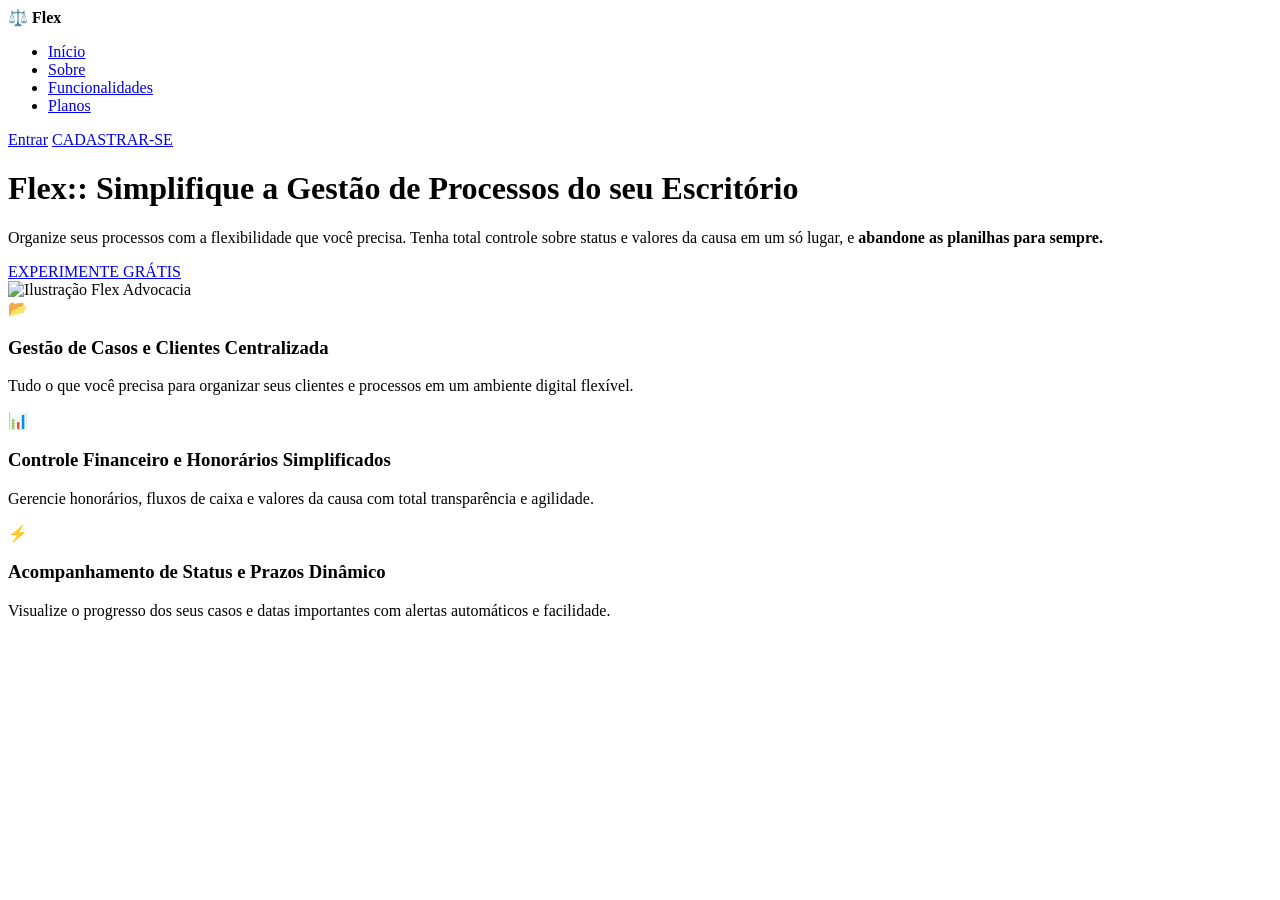
==== index.html @ 7aebec25 "Primeiro commit: iniciando projeto" ====
<!DOCTYPE html>
<html lang="pt-BR">
<head>
    <meta charset="UTF-8">
    <meta name="viewport" content="width=device-width, initial-scale=1.0">
    <title>Flex | Advocacia Digital Inteligente</title>
    <link rel="stylesheet" href="css/style.css">
    <link href="https://fonts.googleapis.com/css2?family=Inter:wght@400;600;700&display=swap" rel="stylesheet">
</head>
<body>

    <nav class="navbar">
        <div class="container nav-content">
            <div class="logo">
                <span class="icon">⚖️</span> <strong>Flex</strong>
            </div>
            <ul class="nav-links">
                <li><a href="#">Início</a></li>
                <li><a href="#">Sobre</a></li>
                <li><a href="#">Funcionalidades</a></li>
                <li><a href="#">Planos</a></li>
            </ul>
            <div class="nav-auth">
                <a href="login.html" class="btn-text">Entrar</a>
                <a href="cadastro.html" class="btn-primary">CADASTRAR-SE</a>
            </div>
        </div>
    </nav>

    <header class="hero">
        <div class="container hero-content">
            <div class="hero-text">
                <h1><span class="brand-color">Flex::</span> Simplifique a Gestão de Processos do seu Escritório</h1>
                <p>Organize seus processos com a flexibilidade que você precisa. Tenha total controle sobre status e valores da causa em um só lugar, e <strong>abandone as planilhas para sempre.</strong></p>
                <a href="cadastro.html" class="btn-cta">EXPERIMENTE GRÁTIS</a>
            </div>
            <div class="hero-image">
                <img src="https://via.placeholder.com/500x400" alt="Ilustração Flex Advocacia">
            </div>
        </div>
    </header>

    <section class="features">
        <div class="container grid-features">
            <div class="card">
                <div class="card-icon">📂</div>
                <h3>Gestão de Casos e Clientes Centralizada</h3>
                <p>Tudo o que você precisa para organizar seus clientes e processos em um ambiente digital flexível.</p>
            </div>
            <div class="card">
                <div class="card-icon">📊</div>
                <h3>Controle Financeiro e Honorários Simplificados</h3>
                <p>Gerencie honorários, fluxos de caixa e valores da causa com total transparência e agilidade.</p>
            </div>
            <div class="card">
                <div class="card-icon">⚡</div>
                <h3>Acompanhamento de Status e Prazos Dinâmico</h3>
                <p>Visualize o progresso dos seus casos e datas importantes com alertas automáticos e facilidade.</p>
            </div>
        </div>
    </section>

</body>
</html>
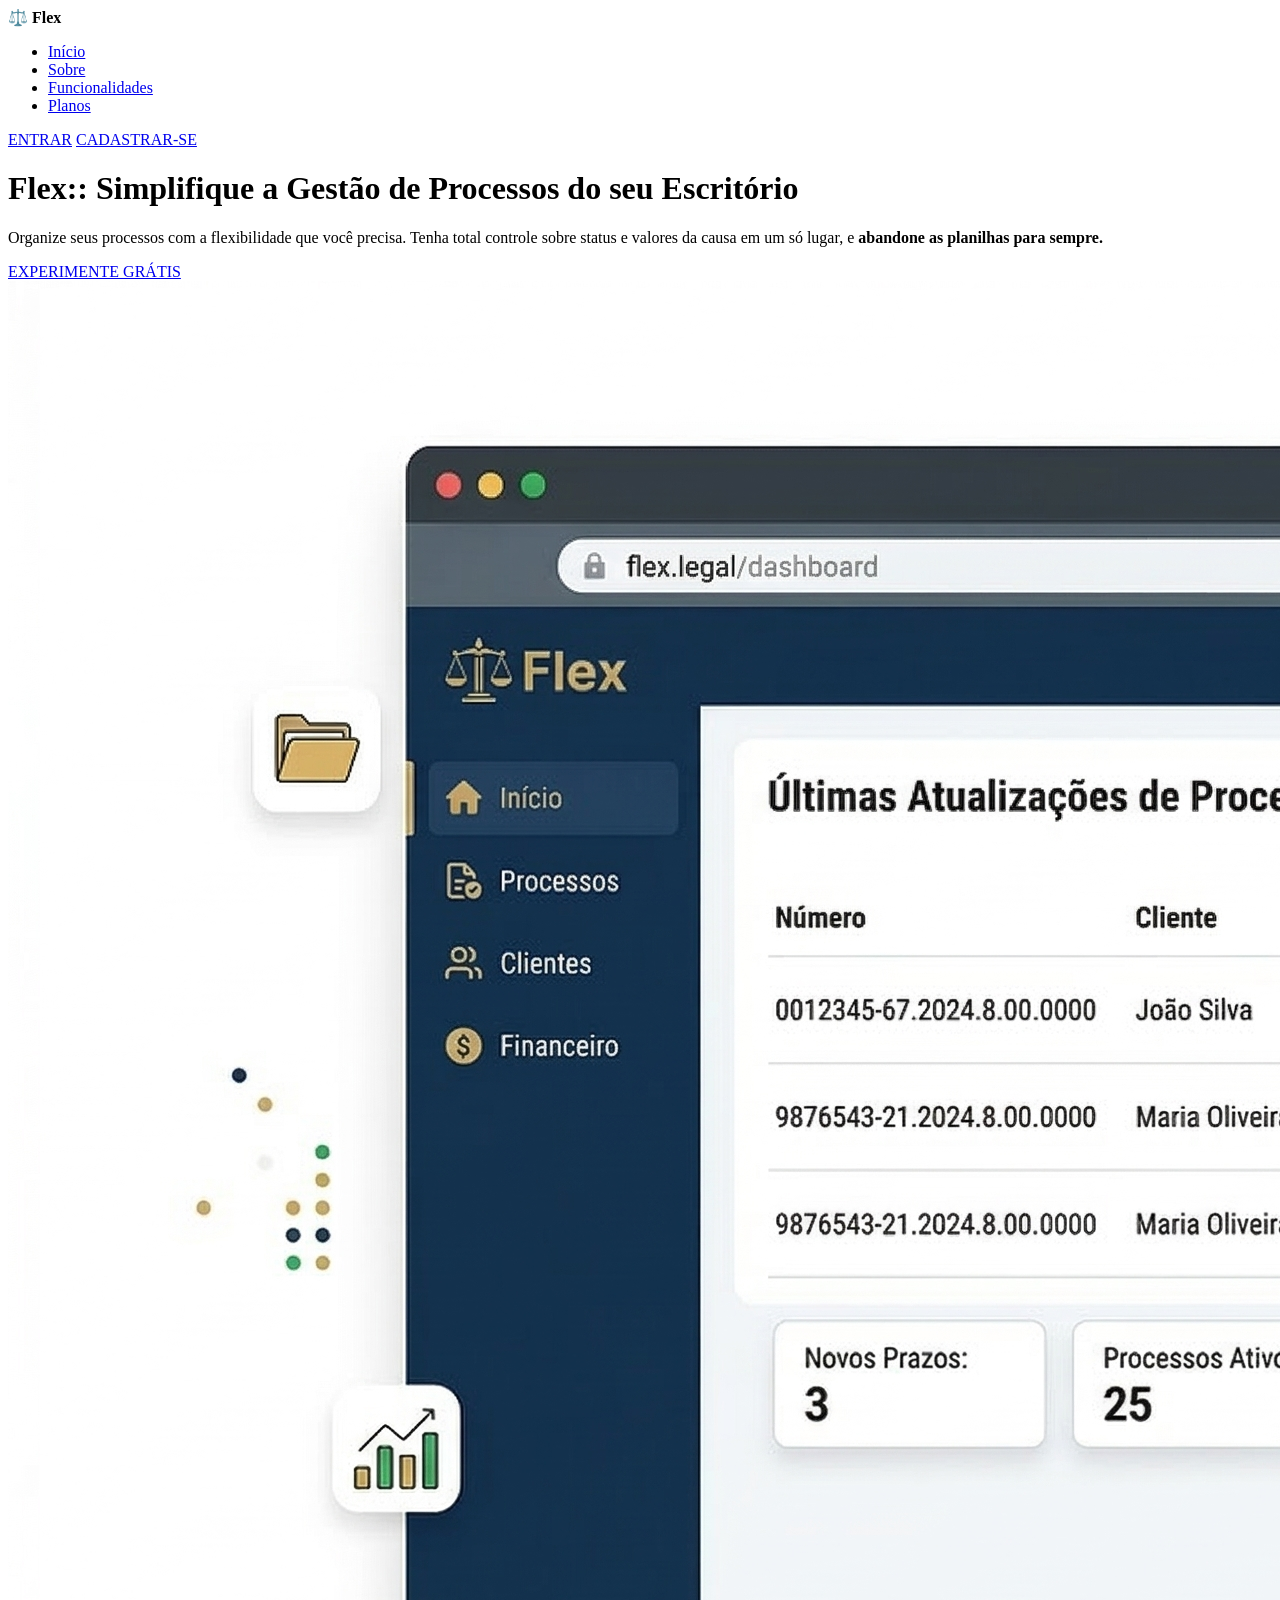
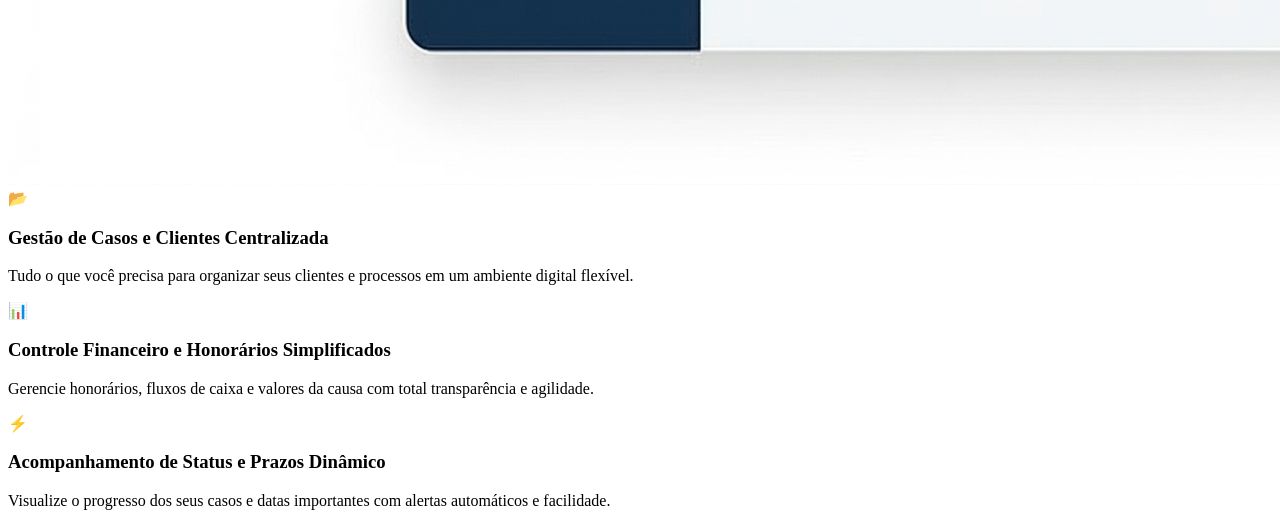
==== commit d251703c: "Realizando a implementação do Form de Login" ====
--- a/index.html
+++ b/index.html
@@ -20,10 +20,13 @@
                 <li><a href="#">Funcionalidades</a></li>
                 <li><a href="#">Planos</a></li>
             </ul>
+
             <div class="nav-auth">
-                <a href="login.html" class="btn-text">Entrar</a>
+
+                <a href="login.html" class="btn-text">ENTRAR</a>
                 <a href="cadastro.html" class="btn-primary">CADASTRAR-SE</a>
             </div>
+
         </div>
     </nav>
 
@@ -35,7 +38,7 @@
                 <a href="cadastro.html" class="btn-cta">EXPERIMENTE GRÁTIS</a>
             </div>
             <div class="hero-image">
-                <img src="https://via.placeholder.com/500x400" alt="Ilustração Flex Advocacia">
+                <img src="IMG/img01.png" alt="img01">
             </div>
         </div>
     </header>
